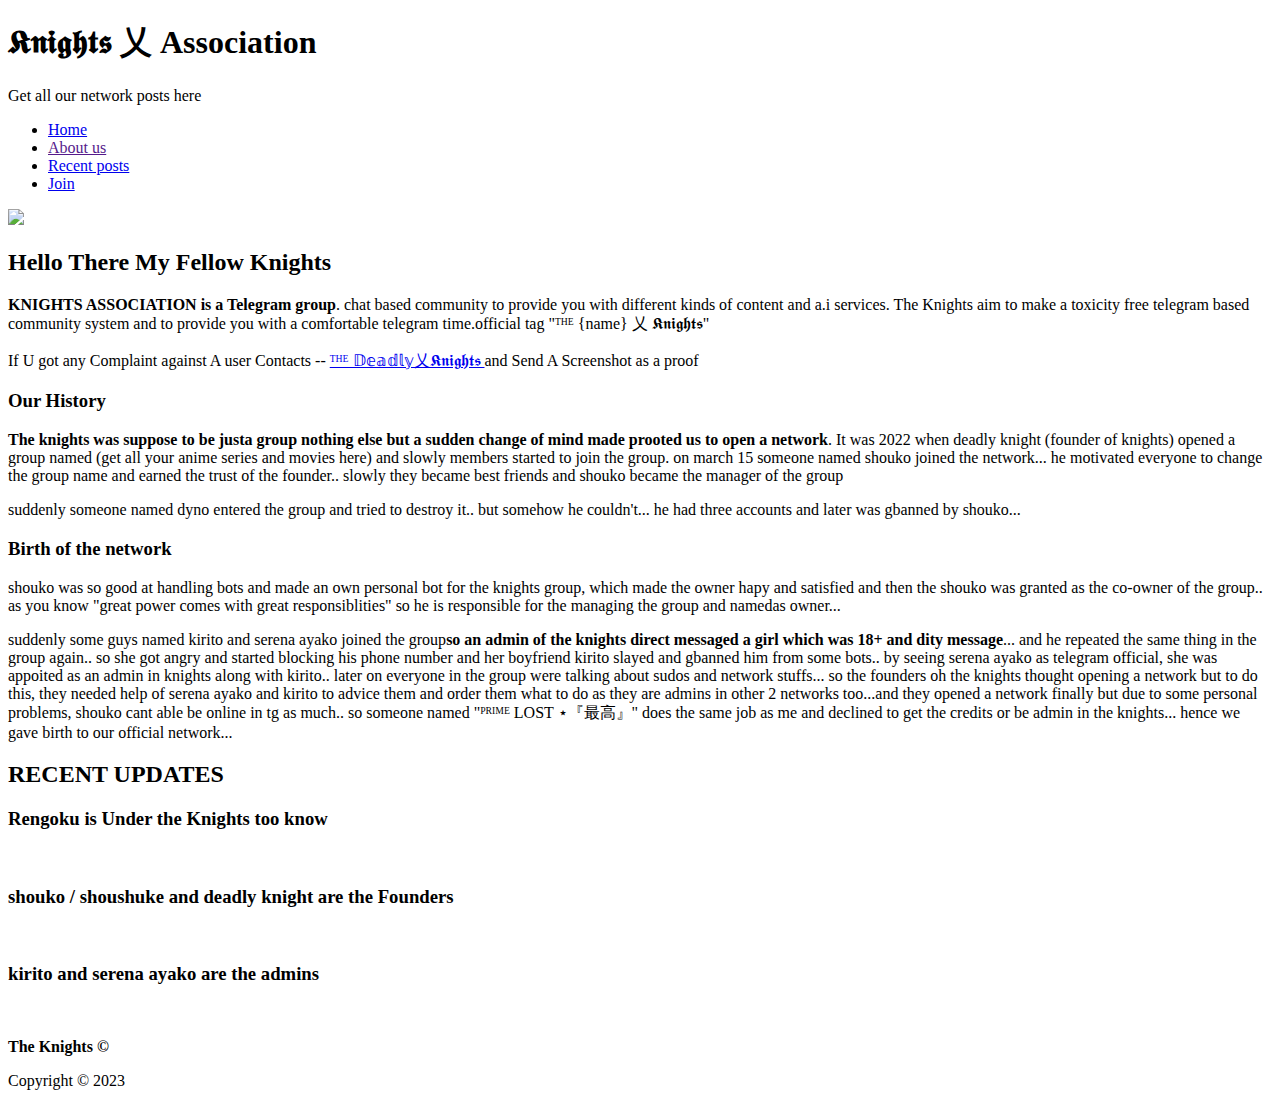
==== about.html @ 77670e16 "Create about.html" ====
<!DOCTYPE html>
<html>
   <head>
      <meta charset="UTF-8">
      <meta name="viewport" content="width=device-width, user-scalable=no, initial-scale=1.0, maximum-scale=1.0, minimum-scale=1.0">
      <meta http-equiv="X-UA-Compatible" content="ie=edge">
      <link rel="stylesheet" href="style.css">
      <title>knights web</title>
      <link rel="stylesheet" href="https://cdnjs.cloudflare.com/ajax/libs/font-awesome/5.11.2/css/all.min.css">
   </head>
   <body>
      
      <header>
         <div class="container container-nav">
            <div class="site-title">
                <h1>𝕶𝖓𝖎𝖌𝖍𝖙𝖘 乂 Association </h1>
                <p class="subtitle">Get all our network posts here</p>
            </div>
            <nav>
               <ul>
                  <li><a href="index.html">Home</a></li>
                  <li><a href="" class="current-page">About us</a></li>
                  <li><a href="recent.html">Recent posts</a></li>
                  <li><a href="https://t.me/Knights_X_association" target="_blank">Join</a></li>
                  
               </ul>
            </nav>
         </div>
      </header>
      
      <div class="container container-flex">
         
         <main role="main">
            <img src="img/about-me.png" class="image-full">
            
            <h2>Hello There My Fellow Knights</h2>
            
            <p><strong>KNIGHTS ASSOCIATION is a Telegram group</strong>. chat based community to provide you with different kinds of content and a.i services.  The Knights aim to make a toxicity free telegram based community system and to provide you with a comfortable telegram time.official tag "ᵀᴴᴱ {name} 乂 𝕶𝖓𝖎𝖌𝖍𝖙𝖘" </p>
            <p>If U got any Complaint against A user Contacts -- <a href="https://t.me/hope_to_kil" target="_blank">ᵀᴴᴱ 𝔻𝕖𝕒𝕕𝕝𝕪乂𝕶𝖓𝖎𝖌𝖍𝖙𝖘 </a> and Send A Screenshot as a proof</p>
            
            <h3>Our History </h3>
            <p><strong> The knights was suppose to be justa group nothing else but a sudden change of mind made prooted us to open a network</strong>. It was 2022 when deadly knight (founder of knights) opened a group named (get all your anime series and movies here) and slowly members started to join the group. on march 15 someone named shouko joined the network... he motivated everyone to change the group name and earned the trust of the founder.. slowly they became best friends and shouko became the manager of the group</p>
            <p>suddenly someone named dyno entered the group and tried to destroy it.. but somehow he couldn't... he had three accounts and later was gbanned by shouko...</p>
            
            <h3>Birth of the network</h3>
            <p>shouko was so good at handling bots and made an own personal bot for the knights group, which made the owner hapy and satisfied and then the shouko was granted as the co-owner of the group.. as you know "great power comes with great responsiblities" so he is responsible for the managing the group and namedas owner...</p>
            <p>suddenly some guys named kirito and serena ayako joined the group<strong>so an admin of the knights direct messaged a girl which was 18+ and dity message</strong>... and he repeated the same thing in the group again.. so she got angry and started blocking his phone number and her boyfriend kirito slayed and gbanned him from some bots.. by seeing serena ayako as telegram official, she was appoited as an admin in knights along with kirito.. later on everyone in the group were talking about sudos and network stuffs... so the founders oh the knights thought opening a network but to do this, they needed help of serena ayako and kirito to advice them and order them what to do as they are admins in other 2 networks too...and they opened a network finally but due to some personal problems, shouko cant able be online in tg as much.. so someone named "ᴾᴿᴵᴹᴱ LOST ⋆『最高』" does the same job as me and declined to get the credits or be admin in the knights... hence we gave birth to our official network...</p>
         
         </main>
         
         <aside class="sidebar">
            
            <div class="sidebar-widget">
               <h2 class="widget-title">RECENT UPDATES</h2>
               
               <div class="widget-recent-post">
                  <h3 class="widget-recent-post-title">Rengoku is Under the Knights too know</h3>
                  <img src="img/food.jpg" alt="" class="widget-image">
               </div>
               
               <div class="widget-recent-post">
                  <h3 class="widget-recent-post-title">shouko / shoushuke and deadly knight are the Founders</h3>
                  <img src="img/work.png" alt="" class="widget-image">
               </div>
               
               <div class="widget-recent-post">
                  <h3 class="widget-recent-post-title">kirito and serena ayako are the admins</h3>
                  <img src="img/deco.png" alt="" class="widget-image">
               </div>
               
            </div>
            
         </aside>
      </div>
      
      <footer>
         <p><strong> The Knights &copy; </strong></p>
         <p>Copyright &copy; 2023</p>

      </footer>
   </body>
</html>
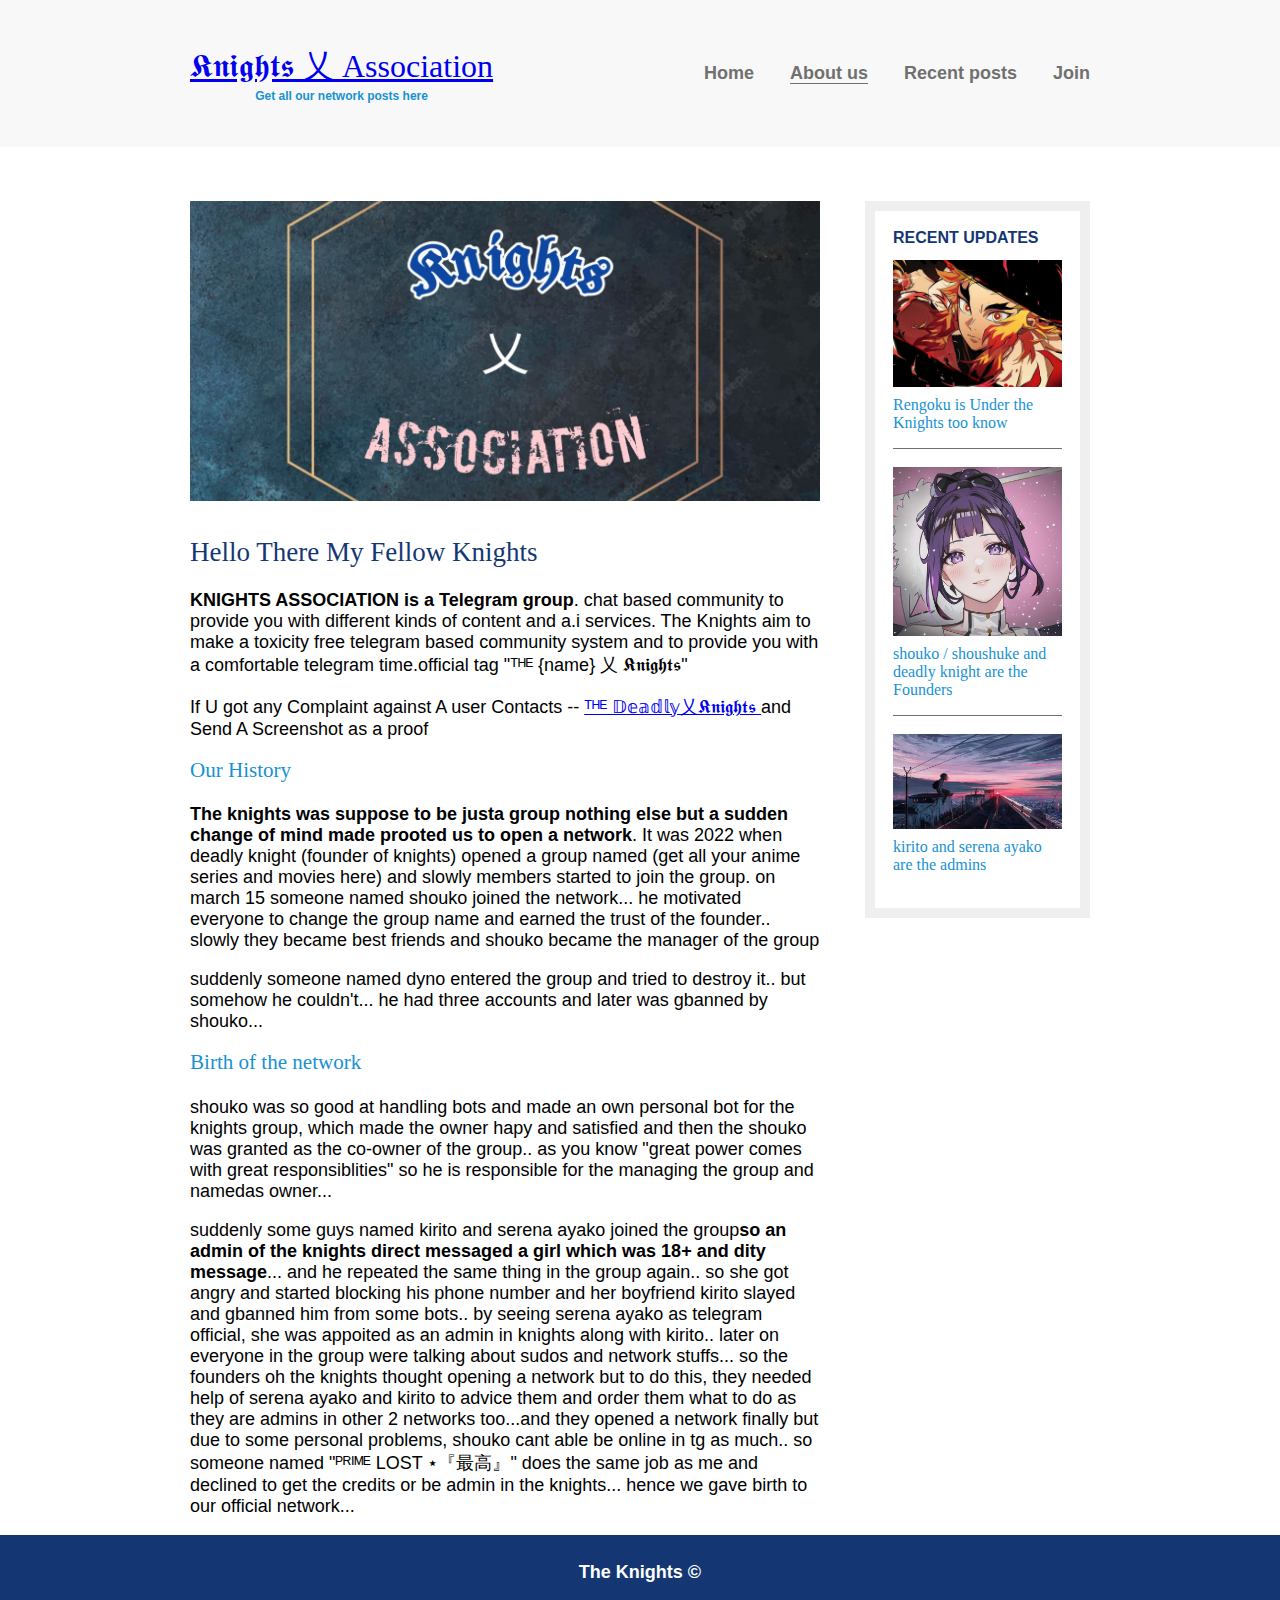
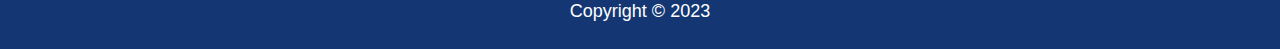
==== commit ffe38314: "Update about.html" ====
--- a/about.html
+++ b/about.html
@@ -13,7 +13,7 @@
       <header>
          <div class="container container-nav">
             <div class="site-title">
-                <h1>𝕶𝖓𝖎𝖌𝖍𝖙𝖘 乂 Association </h1>
+                <h1> <a href="/">𝕶𝖓𝖎𝖌𝖍𝖙𝖘 乂 Association </a> </h1>
                 <p class="subtitle">Get all our network posts here</p>
             </div>
             <nav>
--- a/style.css
+++ b/style.css
@@ -0,0 +1,268 @@
+body {
+    margin: 0;
+    font-family: sans-serif;
+    font-size: 1.125rem;
+    font-weight: 300;
+ }
+ 
+ img {
+    max-width: 100%;
+    display: block;
+ }
+ 
+ .image-full {
+    max-height: 300px;
+    width: 100%;
+    object-fit: cover;
+    margin-bottom: 2em;
+ }
+ 
+ h1,
+ h2,
+ h3 {
+    font-family: serif;
+    font-weight: 400;
+    color: #143774;
+    margin-top: 0;
+ }
+ 
+ h1 {
+    font-size: 2rem;
+    margin: 0;
+ }
+ 
+ h3 {
+    color: #1792d2;
+ }
+ 
+ .subtitle {
+    font-weight: 700;
+    color: #1792d2;
+    font-size: .75rem;
+    margin: 0;
+ }
+ 
+ .article-title {
+    font-size: 1.5rem;
+ }
+ 
+ .article-read-more,
+ .article-info {
+    font-size: .875rem;
+ }
+ 
+ .article-read-more {
+    color: #1792d2;
+    text-decoration: none;
+    font-weight: 700;
+ }
+ 
+ .article-read-more:hover,
+ .article-read-more:focus {
+    color: #143774;
+    text-decoration: underline;
+ }
+ 
+ .article-info {
+    margin: 2em 0;
+ }
+ 
+ .container {
+    width: 90%;
+    max-width: 900px;
+    margin: 0 auto;
+ }
+ 
+ .container-nav,
+ .container-flex {
+    display: flex;
+    flex-direction: column;
+    justify-content: space-between;
+ }
+ 
+ header {
+    background: #f8f8f8;
+    text-align: center;
+    padding: 2em 0;
+    margin-bottom: 3em;
+ }
+ 
+ footer {
+    background: #143774;
+    color: white;
+    text-align: center;
+    padding: .5em 0;
+ }
+ 
+ .fa-heart {
+    color: red;
+ }
+ 
+ footer a {
+    text-decoration: none;
+    color: red;
+ }
+ 
+ strong {
+    font-weight: 700;
+ }
+ 
+ nav ul {
+    list-style: none;
+    padding: 0;
+    display: flex;
+    flex-direction: column;
+    justify-content: center;
+ }
+ 
+ nav li {
+    margin: .5em 0;
+ }
+ 
+ nav a {
+    text-decoration: none;
+    color: #707070;
+    font-weight: 700;
+    margin: .25em 0;
+ }
+ 
+ nav a:hover,
+ nav a:focus {
+    color: #1792d2;
+ }
+ 
+ .current-page {
+    border-bottom: 1px solid #707070;
+ }
+ 
+ .current-page:hover {
+    color: #707070;
+ }
+ 
+ .article-featured {
+    border-bottom: #707070 1px solid;
+    padding-bottom: 2em;
+    margin-bottom: 2em;
+ }
+ 
+ .article-recent {
+    display: flex;
+    flex-direction: column;
+    margin-bottom: 2em;
+ }
+ 
+ .article-recent-main {
+    order: 2;
+ }
+ 
+ .article-recent-secondary {
+    order: 1;
+ }
+ 
+ .sidebar-widget {
+    border: 10px solid #efefef;
+    margin-bottom: 2em;
+    padding: 1em;
+ }
+ 
+ .widget-title {
+    font-size: 1rem;
+    font-family: sans-serif;
+    font-weight: 700;
+ }
+ 
+ .widget-recent-post-title {
+    font-size: 1rem;
+ }
+ 
+ .widget-recent-post {
+    display: flex;
+    flex-direction: column;
+    border-bottom: 1px solid #707070;
+    margin-bottom: 1em;
+ }
+ 
+ .widget-recent-post:last-child {
+    border: 0;
+    margin: 0;
+ }
+ 
+ .widget-image {
+    order: -1;
+    margin-bottom: .5em;
+ }
+ 
+ 
+ @media (min-width: 675px) {
+    .container-nav,
+    .container-flex {
+       flex-direction: row;
+    }
+    
+    .container-nav{
+       align-items: center;
+    }
+    
+    main {
+       width: 70%;
+    }
+ 
+    aside {
+       width: 25%;
+       min-width: 200px;
+       margin-left: 1em;
+    }
+    
+    nav ul {
+       flex-direction: row;
+    }
+    
+    nav li {
+       margin-left: 2em;
+    }
+    
+    
+    .article-recent {
+       flex-direction: row;
+       justify-content: space-between;
+    }
+    
+    .article-recent-main {
+       width: 68%;
+    }
+    
+    .article-recent-secondary {
+       width: 30%;
+    }
+    
+    .article-title {
+       order: 99;
+    }
+    
+    .article-image {
+       width: 100%;
+       min-height: 200px;
+       object-fit: cover;
+    }
+    
+    
+    .article-featured {
+       display: flex;
+       flex-direction: column;
+    }
+    
+    .article-image {
+       order: -2;
+    }
+    
+    .article-info {
+       order: -1;
+    }
+    
+    .article-title {
+       order: 0;
+    }
+    
+ }
+ 
+ 
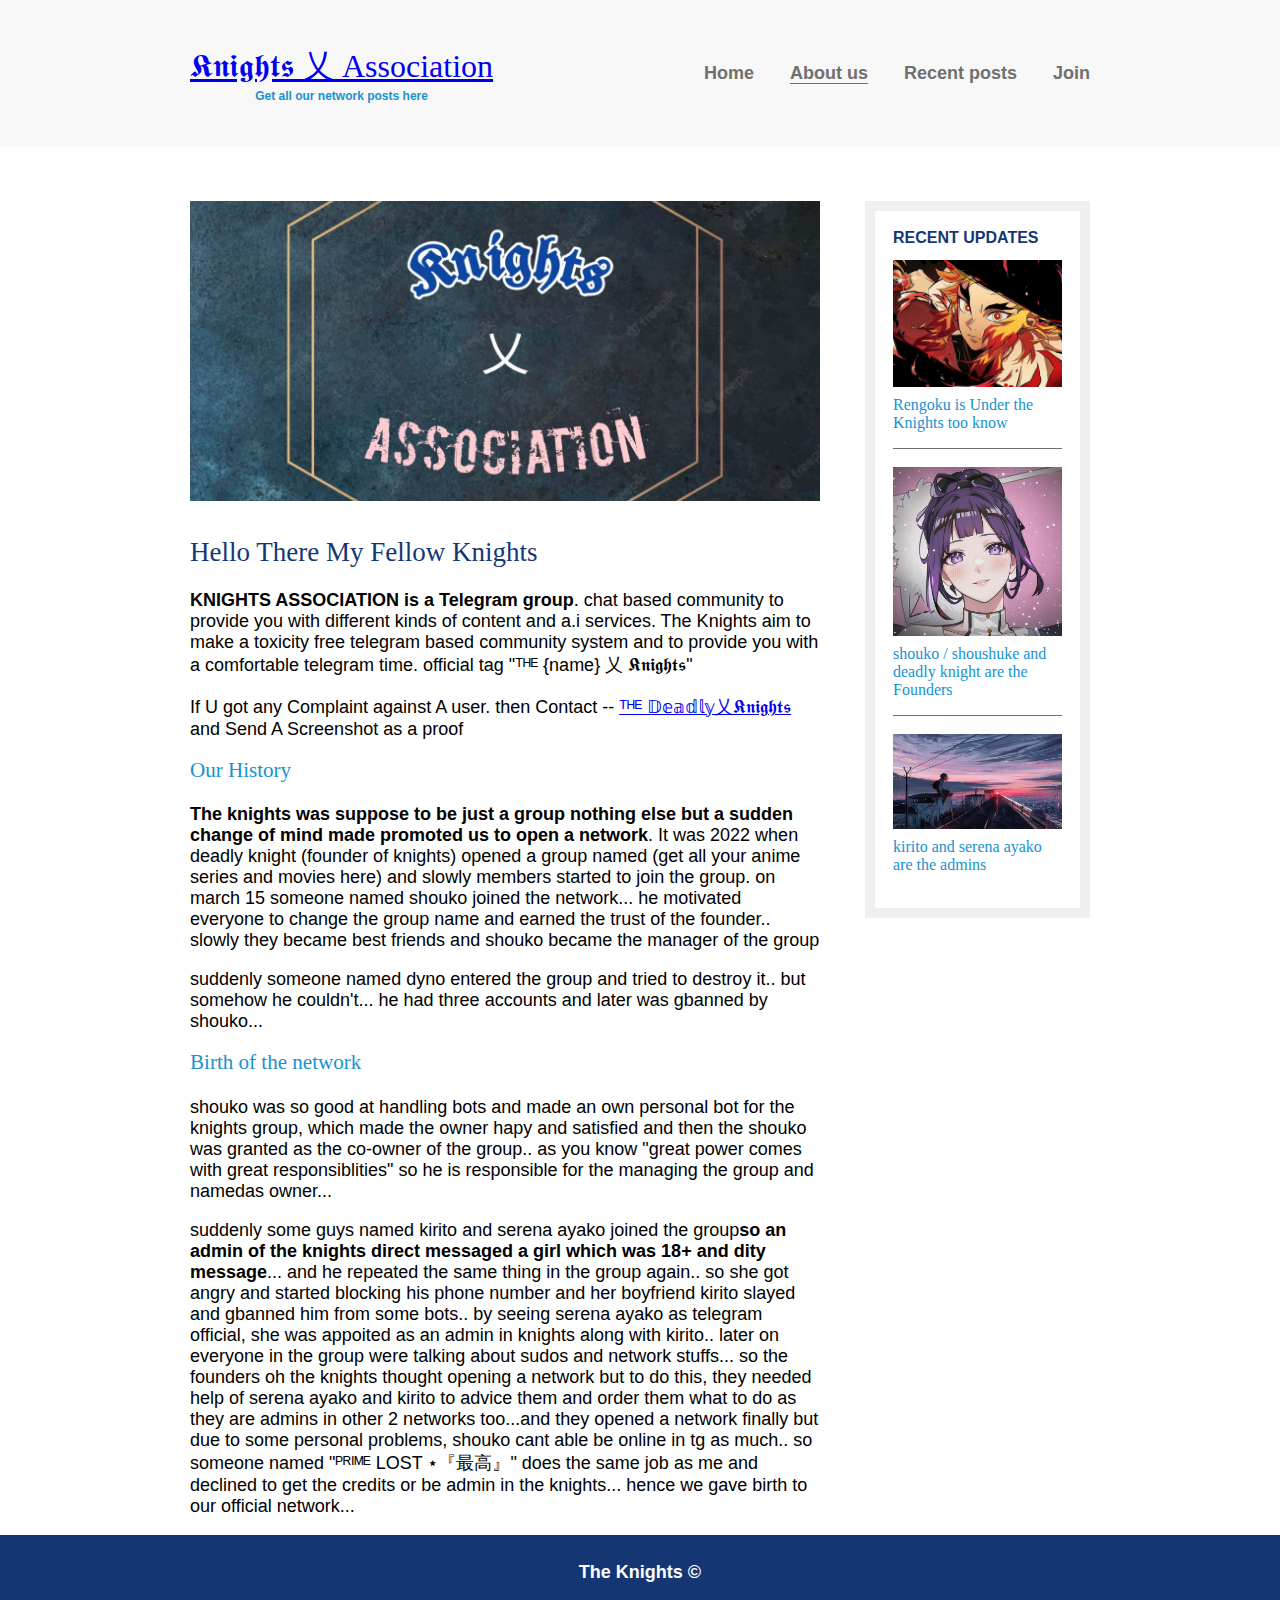
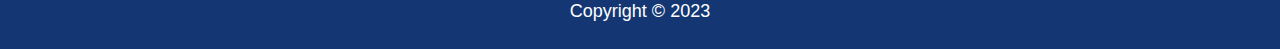
==== commit a1b07013: "Update about.html" ====
--- a/about.html
+++ b/about.html
@@ -35,11 +35,11 @@
             
             <h2>Hello There My Fellow Knights</h2>
             
-            <p><strong>KNIGHTS ASSOCIATION is a Telegram group</strong>. chat based community to provide you with different kinds of content and a.i services.  The Knights aim to make a toxicity free telegram based community system and to provide you with a comfortable telegram time.official tag "ᵀᴴᴱ {name} 乂 𝕶𝖓𝖎𝖌𝖍𝖙𝖘" </p>
-            <p>If U got any Complaint against A user Contacts -- <a href="https://t.me/hope_to_kil" target="_blank">ᵀᴴᴱ 𝔻𝕖𝕒𝕕𝕝𝕪乂𝕶𝖓𝖎𝖌𝖍𝖙𝖘 </a> and Send A Screenshot as a proof</p>
+            <p><strong>KNIGHTS ASSOCIATION is a Telegram group</strong>. chat based community to provide you with different kinds of content and a.i services.  The Knights aim to make a toxicity free telegram based community system and to provide you with a comfortable telegram time. official tag "ᵀᴴᴱ {name} 乂 𝕶𝖓𝖎𝖌𝖍𝖙𝖘" </p>
+            <p>If U got any Complaint against A user. then Contact -- <a href="https://t.me/hope_to_kil" target="_blank">ᵀᴴᴱ 𝔻𝕖𝕒𝕕𝕝𝕪乂𝕶𝖓𝖎𝖌𝖍𝖙𝖘 </a> and Send A Screenshot as a proof</p>
             
             <h3>Our History </h3>
-            <p><strong> The knights was suppose to be justa group nothing else but a sudden change of mind made prooted us to open a network</strong>. It was 2022 when deadly knight (founder of knights) opened a group named (get all your anime series and movies here) and slowly members started to join the group. on march 15 someone named shouko joined the network... he motivated everyone to change the group name and earned the trust of the founder.. slowly they became best friends and shouko became the manager of the group</p>
+            <p><strong> The knights was suppose to be just a group nothing else but a sudden change of mind made promoted us to open a network</strong>. It was 2022 when deadly knight (founder of knights) opened a group named (get all your anime series and movies here) and slowly members started to join the group. on march 15 someone named shouko joined the network... he motivated everyone to change the group name and earned the trust of the founder.. slowly they became best friends and shouko became the manager of the group</p>
             <p>suddenly someone named dyno entered the group and tried to destroy it.. but somehow he couldn't... he had three accounts and later was gbanned by shouko...</p>
             
             <h3>Birth of the network</h3>
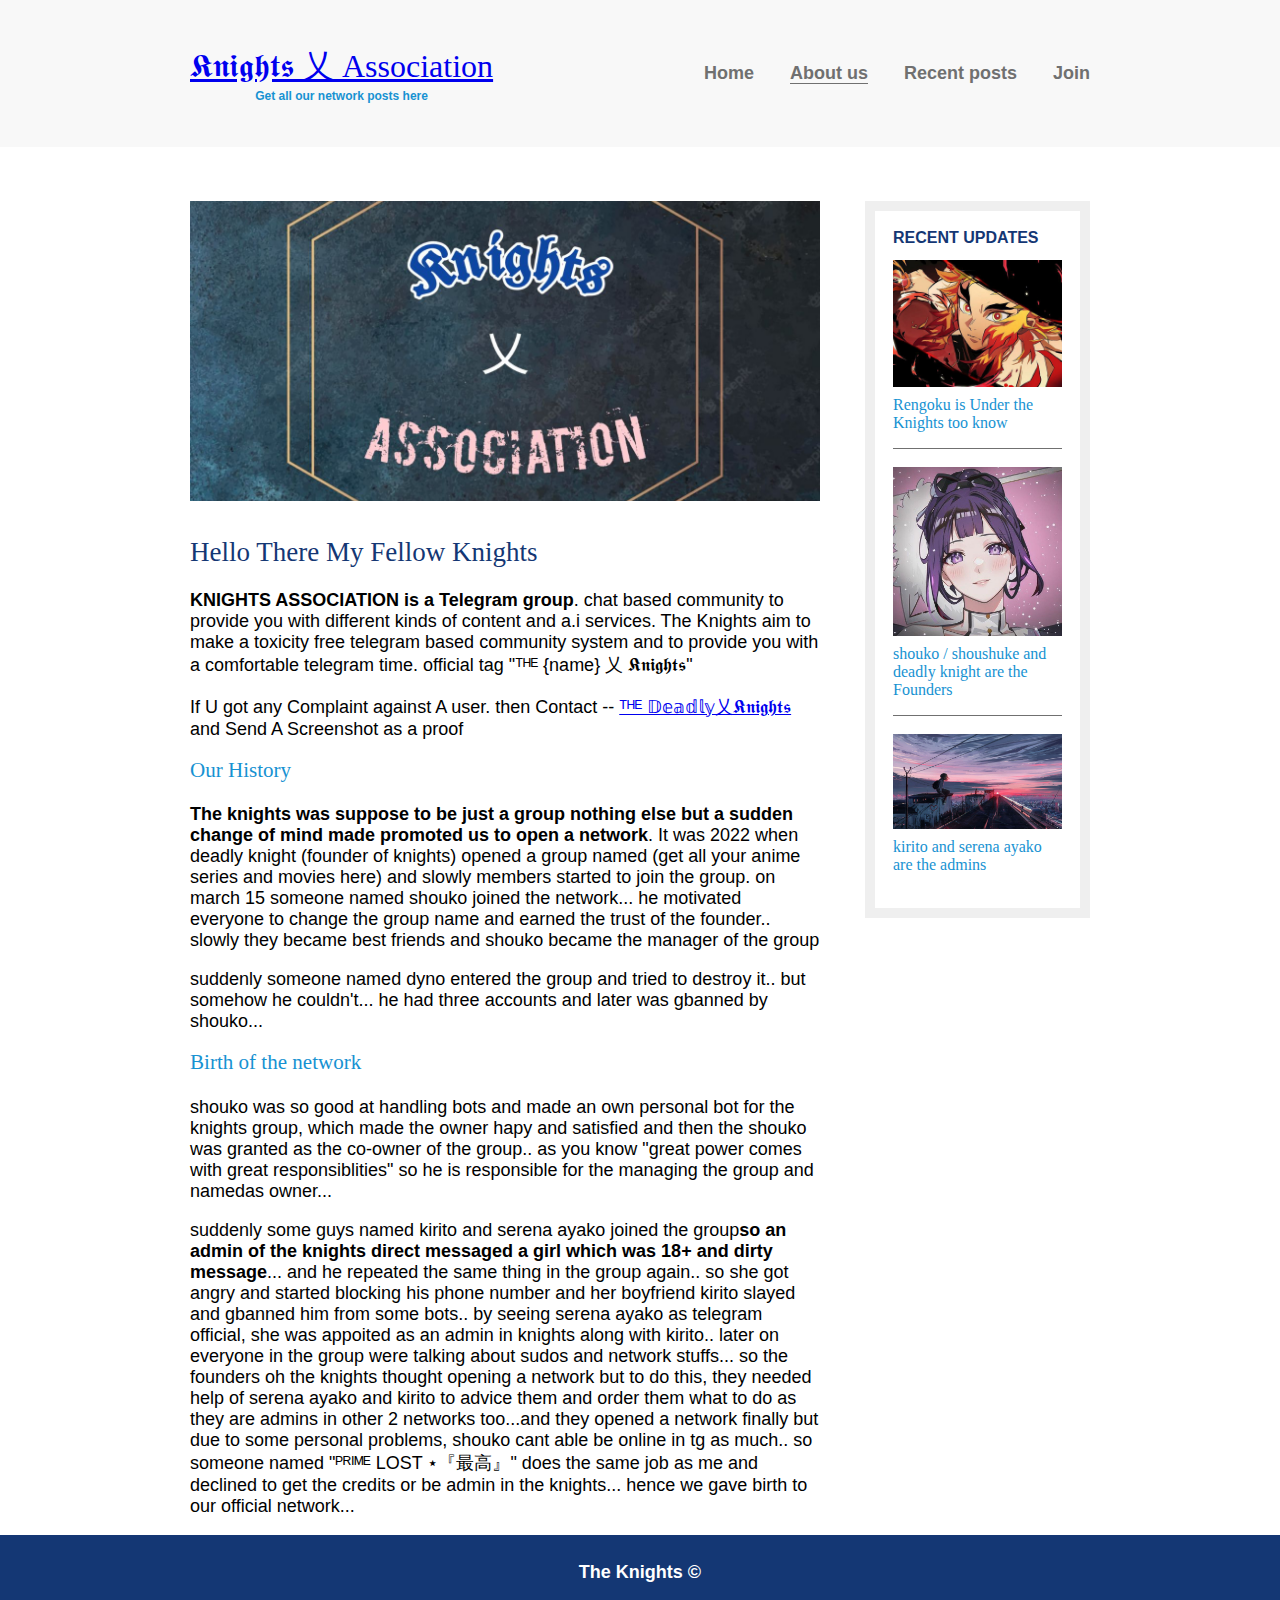
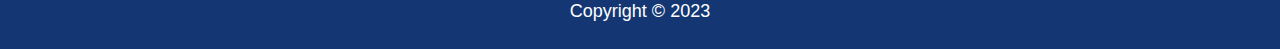
==== commit 7436b865: "Update about.html" ====
--- a/about.html
+++ b/about.html
@@ -44,7 +44,7 @@
             
             <h3>Birth of the network</h3>
             <p>shouko was so good at handling bots and made an own personal bot for the knights group, which made the owner hapy and satisfied and then the shouko was granted as the co-owner of the group.. as you know "great power comes with great responsiblities" so he is responsible for the managing the group and namedas owner...</p>
-            <p>suddenly some guys named kirito and serena ayako joined the group<strong>so an admin of the knights direct messaged a girl which was 18+ and dity message</strong>... and he repeated the same thing in the group again.. so she got angry and started blocking his phone number and her boyfriend kirito slayed and gbanned him from some bots.. by seeing serena ayako as telegram official, she was appoited as an admin in knights along with kirito.. later on everyone in the group were talking about sudos and network stuffs... so the founders oh the knights thought opening a network but to do this, they needed help of serena ayako and kirito to advice them and order them what to do as they are admins in other 2 networks too...and they opened a network finally but due to some personal problems, shouko cant able be online in tg as much.. so someone named "ᴾᴿᴵᴹᴱ LOST ⋆『最高』" does the same job as me and declined to get the credits or be admin in the knights... hence we gave birth to our official network...</p>
+            <p>suddenly some guys named kirito and serena ayako joined the group<strong>so an admin of the knights direct messaged a girl which was 18+ and dirty message</strong>... and he repeated the same thing in the group again.. so she got angry and started blocking his phone number and her boyfriend kirito slayed and gbanned him from some bots.. by seeing serena ayako as telegram official, she was appoited as an admin in knights along with kirito.. later on everyone in the group were talking about sudos and network stuffs... so the founders oh the knights thought opening a network but to do this, they needed help of serena ayako and kirito to advice them and order them what to do as they are admins in other 2 networks too...and they opened a network finally but due to some personal problems, shouko cant able be online in tg as much.. so someone named "ᴾᴿᴵᴹᴱ LOST ⋆『最高』" does the same job as me and declined to get the credits or be admin in the knights... hence we gave birth to our official network...</p>
          
          </main>
          
